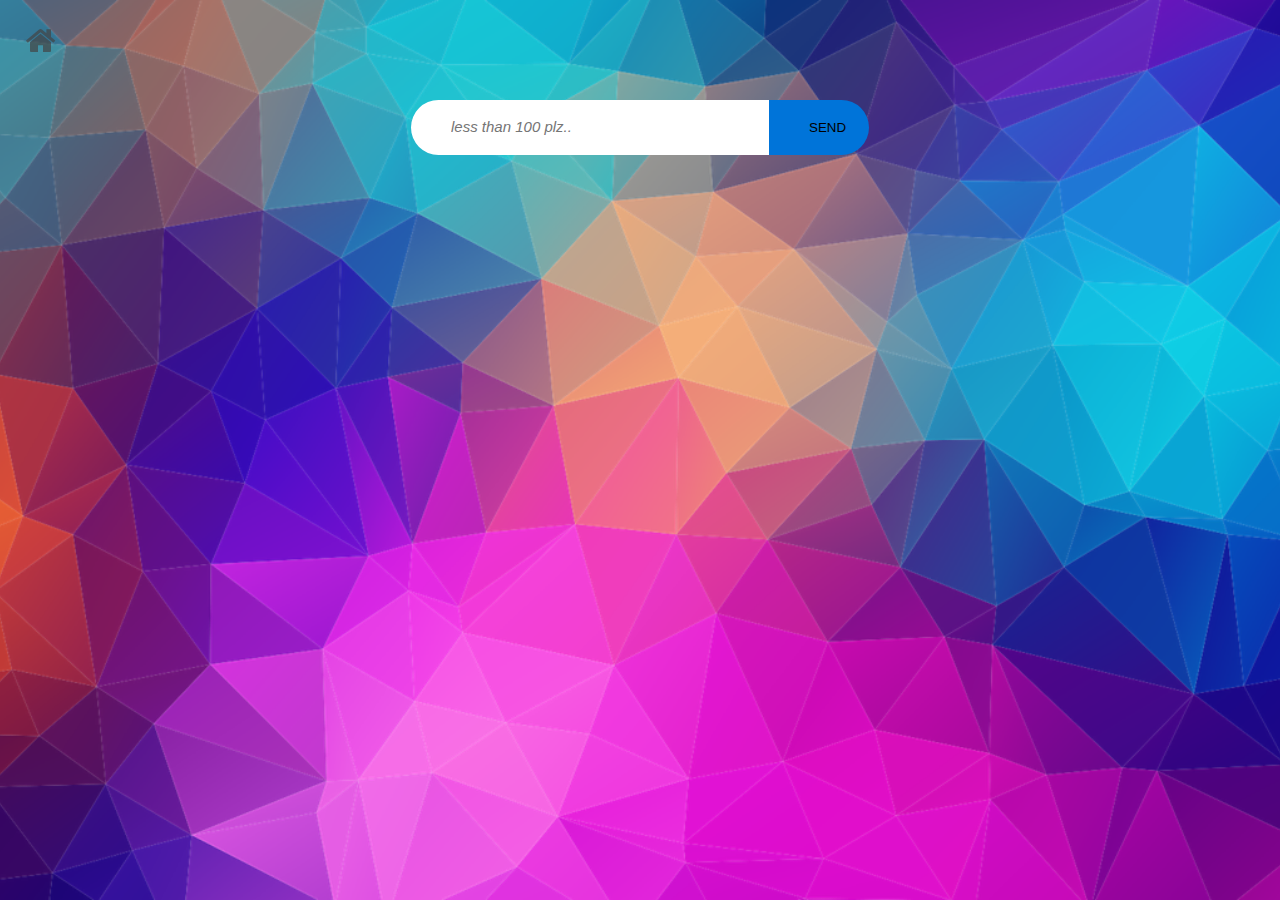
==== pages/GuestBook.html @ 5ea701b8 "abcd" ====
<!DOCTYPE html>
<html lang="en">
<head>
    <meta charset="UTF-8">
    <link rel="stylesheet" href="../css/style_GuestBook.css">
    <title>MyHomePage</title>
</head>
<body>
    <a href="../index.html" id = "home"><i class="fa fa-home" aria-hidden="true"></i></a>
    <div class="container">
        <form class="texting">
            <input type="text" id = "letter" placeholder="less than 100 plz..">
            <input type="submit" id = "send"value = "SEND">
        </form>
    </div>
    <div class="content">

    </div>
    <script src="https://cdnjs.cloudflare.com/ajax/libs/jquery/3.6.0/jquery.min.js"></script>
    <script src="../script/GuestBook.js"></script>
    
</body>
</html>
---- css/style_GuestBook.css ----
@import url('https://fonts.googleapis.com/css2?family=Raleway:wght@300;400;500&display=swap');
@import url('https://stackpath.bootstrapcdn.com/font-awesome/4.7.0/css/font-awesome.min.css');
body{
    margin:0;
    line-height: 1.5em;
    background: url(../images/GuestBookBack.png) no-repeat center center fixed;
    background-size: cover;
}
a[id=home]{
    display:inline-block;
    position: fixed;
    left:0;
    top:0;
    color:rgba(68, 68, 68, 0.699);
    font-size: 2em;
    margin:25px;
}
.container{
    text-align: center;
}
.texting{
    margin-top:100px;
}
.texting input{
    padding:20px;
    padding-left:40px;
    border:none;
    outline:none;
}
.texting input[type=text]{
    width: 300px;
    margin-right:-6px;
    border-radius: 40px 0 0 40px;
}
.texting input[type=text]::placeholder{
    content:'';
    font-size: 15px;
    font-style:italic;
}
.texting input[type=submit]{
    width: 100px;
    border-radius: 0 40px 40px 0;
    cursor:pointer;
    background-color: #0074D9;
    padding-right: 60px;
}
.texting input[type=text]:focus::placeholder{
    color:transparent;
}
.content{
    padding:50px;
}
.content div{
    margin:auto;
    width: 600px;
    margin-bottom: 30px;
    border-radius: 25px;
    border : 1px solid white;
    background-color: #fff;
    padding:25px;
    padding-left:50px;
    box-sizing: border-box;
    color:#444;
}
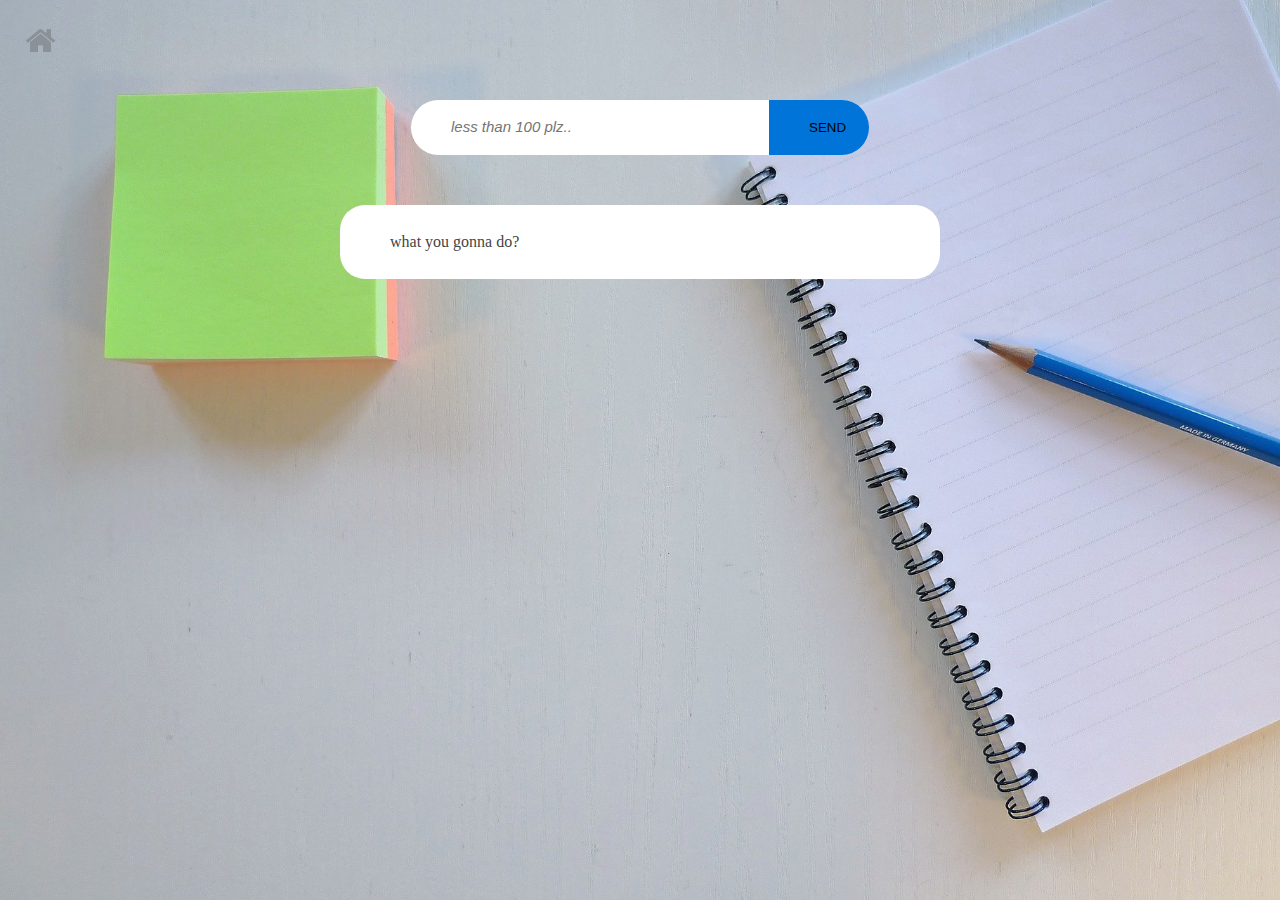
==== commit 32fb0697: "lots of" ====
--- a/pages/GuestBook.html
+++ b/pages/GuestBook.html
@@ -14,7 +14,8 @@
         </form>
     </div>
     <div class="content">
-
+        <!-- sample -->
+        <div>what you gonna do?</div>
     </div>
     <script src="https://cdnjs.cloudflare.com/ajax/libs/jquery/3.6.0/jquery.min.js"></script>
     <script src="../script/GuestBook.js"></script>
--- a/css/style_GuestBook.css
+++ b/css/style_GuestBook.css
@@ -3,7 +3,7 @@
 body{
     margin:0;
     line-height: 1.5em;
-    background: url(../images/GuestBookBack.png) no-repeat center center fixed;
+    background: url(../images/GuestBookBG.jpg) no-repeat center center fixed;
     background-size: cover;
 }
 a[id=home]{
@@ -11,9 +11,13 @@
     position: fixed;
     left:0;
     top:0;
-    color:rgba(68, 68, 68, 0.699);
+    color:rgba(68, 68, 68, 0.3);
     font-size: 2em;
     margin:25px;
+    transition:0.3s;
+}
+a[id=home]:hover{
+    color:rgba(68, 68, 68, 1);
 }
 .container{
     text-align: center;
@@ -51,14 +55,19 @@
     padding:50px;
 }
 .content div{
+    position:relative;
     margin:auto;
     width: 600px;
     margin-bottom: 30px;
     border-radius: 25px;
-    border : 1px solid white;
+    border : none;
     background-color: #fff;
     padding:25px;
     padding-left:50px;
     box-sizing: border-box;
     color:#444;
+}
+.content div div{
+    float:right;
+    
 }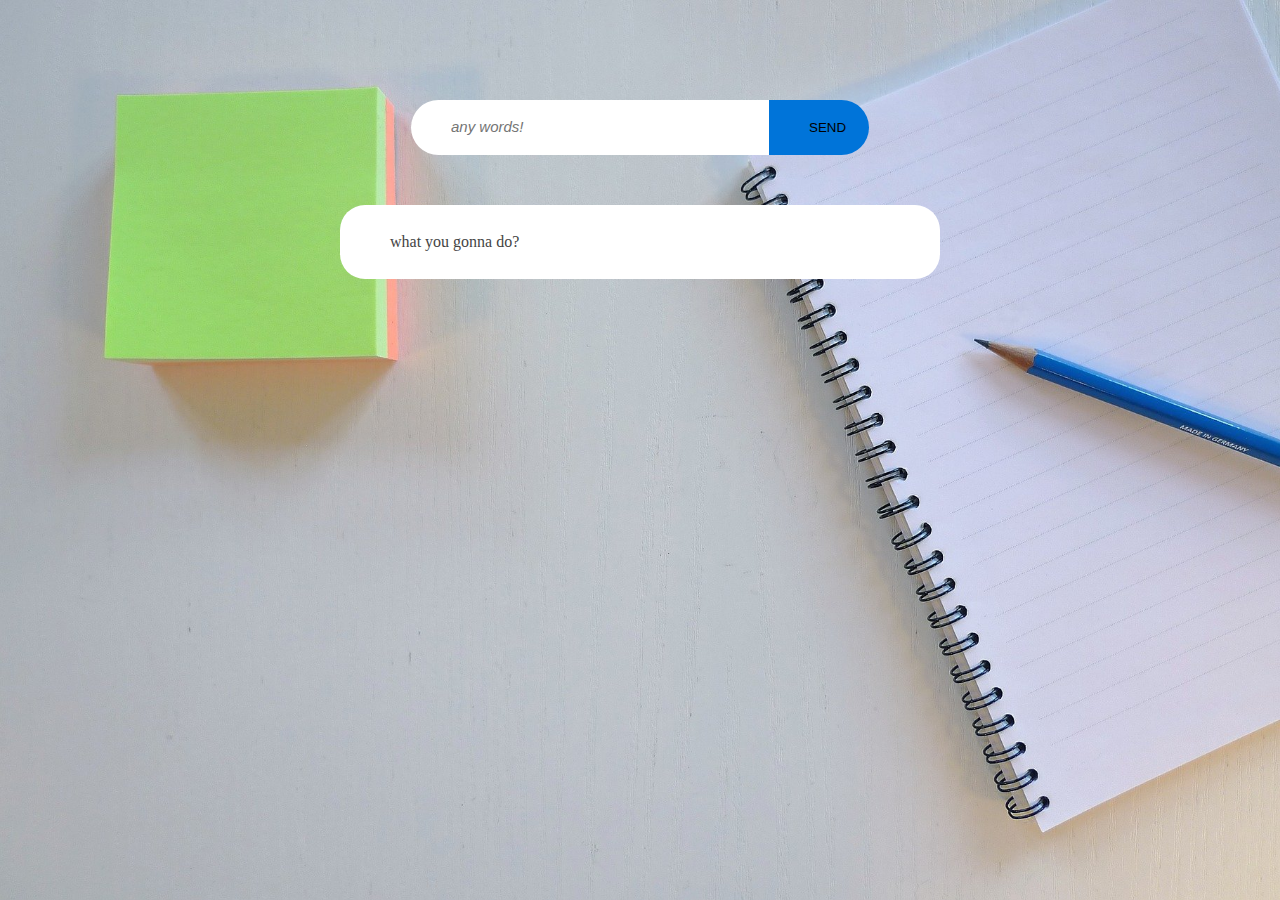
==== commit b116e1af: "fixed" ====
--- a/pages/GuestBook.html
+++ b/pages/GuestBook.html
@@ -6,13 +6,15 @@
     <title>MyHomePage</title>
 </head>
 <body>
-    <a href="../index.html" id = "home"><i class="fa fa-home" aria-hidden="true"></i></a>
     <div class="container">
+        <!-- text input area -->
         <form class="texting">
-            <input type="text" id = "letter" placeholder="less than 100 plz..">
+            <input type="text" id = "letter" placeholder="any words!">
             <input type="submit" id = "send"value = "SEND">
         </form>
     </div>
+
+    <!-- GuestBook contents -->
     <div class="content">
         <!-- sample -->
         <div>what you gonna do?</div>
--- a/css/style_GuestBook.css
+++ b/css/style_GuestBook.css
@@ -6,6 +6,7 @@
     background: url(../images/GuestBookBG.jpg) no-repeat center center fixed;
     background-size: cover;
 }
+/* home button */
 a[id=home]{
     display:inline-block;
     position: fixed;
@@ -22,6 +23,7 @@
 .container{
     text-align: center;
 }
+/* text input area */
 .texting{
     margin-top:100px;
 }
@@ -51,6 +53,7 @@
 .texting input[type=text]:focus::placeholder{
     color:transparent;
 }
+/* GuestBook content */
 .content{
     padding:50px;
 }
